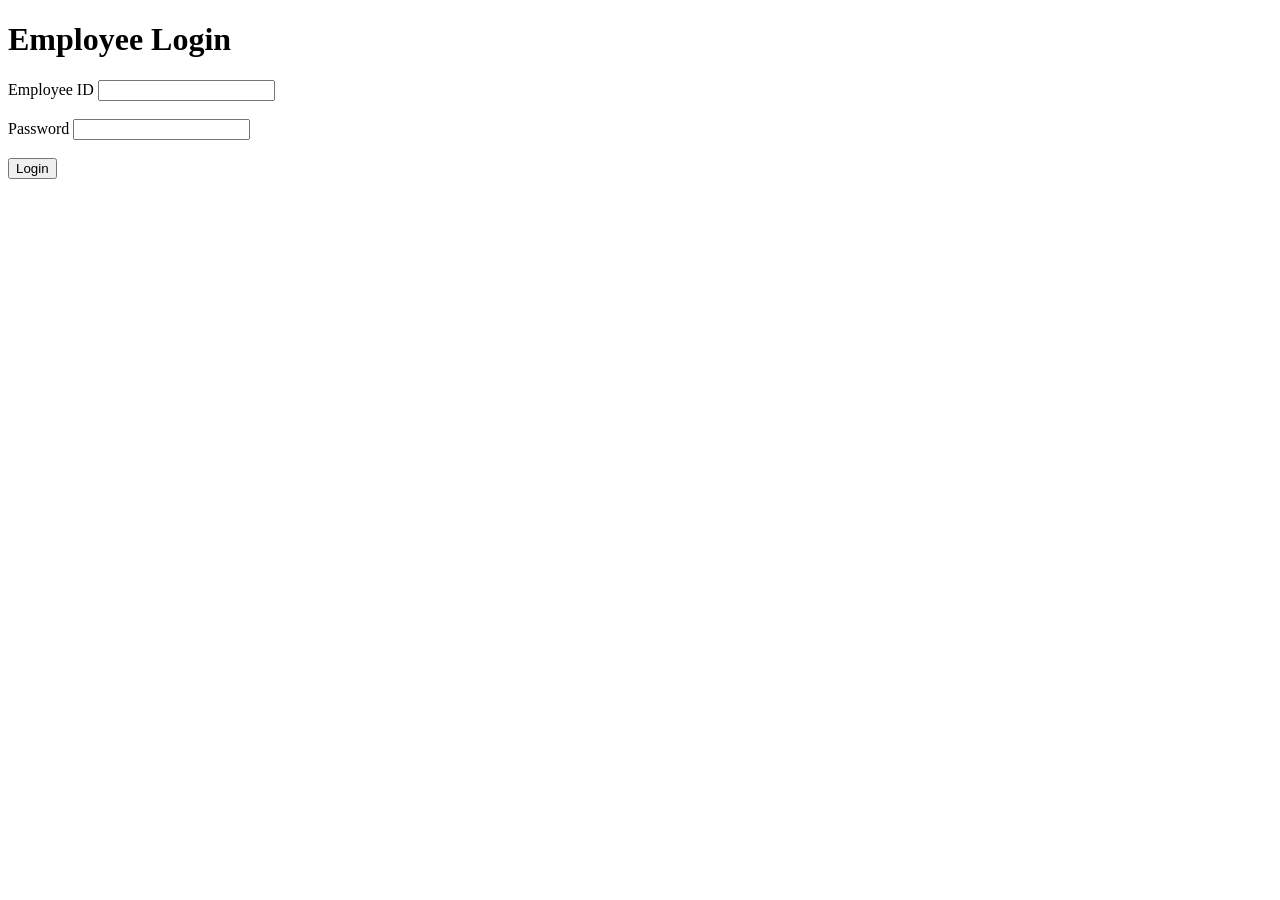
==== src/main/webapp/pages/login.html @ dda712dd "Week 4: Convert LMS to Maven web application with frontend and database integration" ====
<!DOCTYPE html>
<html lang="en">

<head>

    <meta charset="UTF-8">
    <meta name="viewport"
          content="width=device-width, initial-scale=1.0">

    <title>Employee Login</title>

</head>

<body>

<h1>Employee Login</h1>

<form action="../login" method="post">

    <label for="employeeId">
        Employee ID
    </label>

    <input
            type="text"
            id="employeeId"
            name="employeeId"
            required>

    <br><br>

    <label for="password">
        Password
    </label>

    <input
            type="password"
            id="password"
            name="password"
            required>

    <br><br>

    <button type="submit">

        Login

    </button>

</form>

</body>

</html>
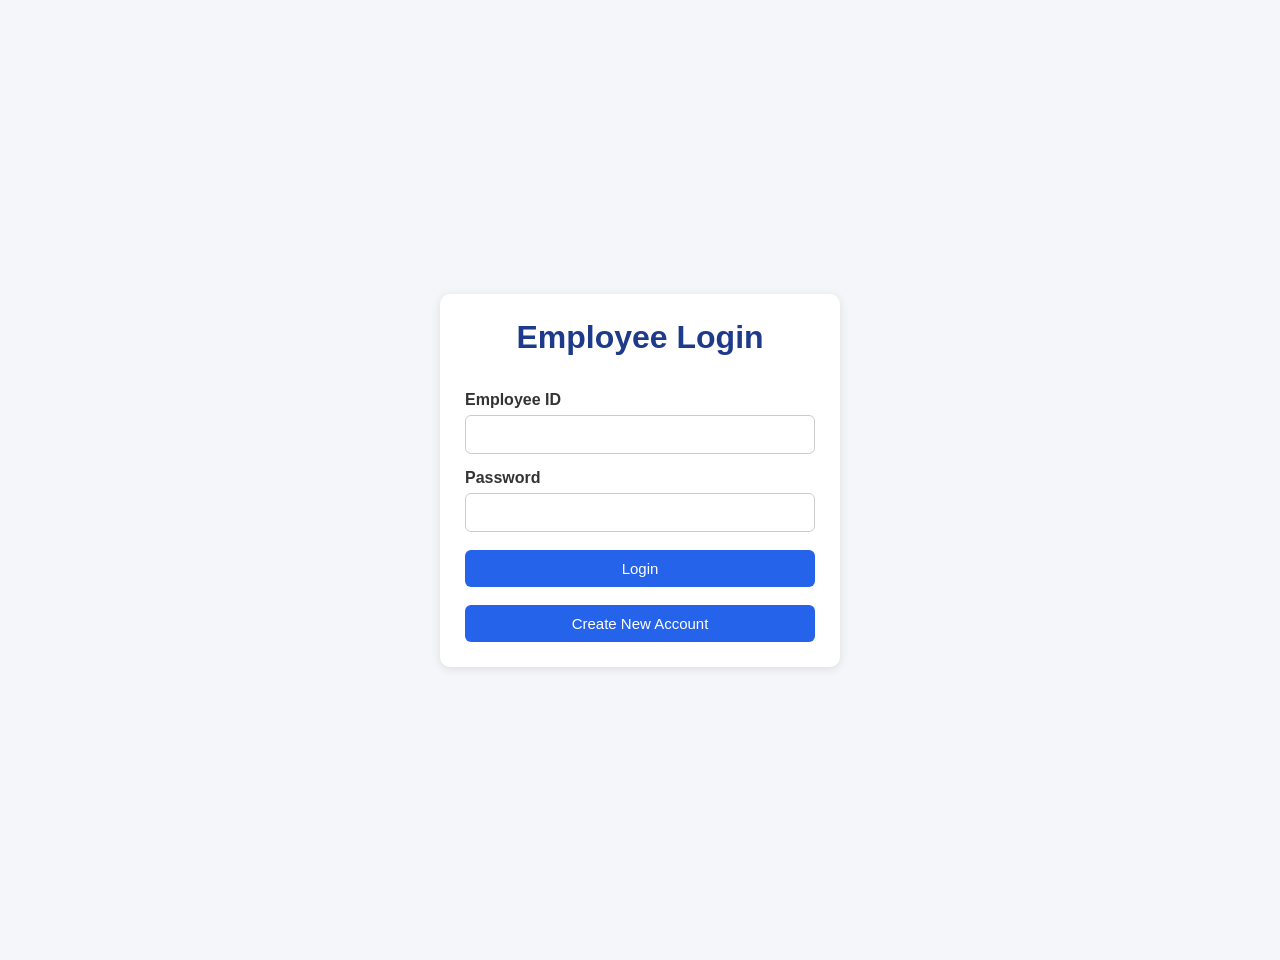
==== commit b8705f73: "Added report generation using threads, CSS styling, and JUnit validation tests" ====
--- a/src/main/webapp/pages/login.html
+++ b/src/main/webapp/pages/login.html
@@ -9,45 +9,56 @@
 
     <title>Employee Login</title>
 
+    <link rel="stylesheet" href="../css/common.css">
+    <link rel="stylesheet" href="../css/login.css">
+
 </head>
 
 <body>
 
-<h1>Employee Login</h1>
+<div class="container">
 
-<form action="../login" method="post">
+    <div class="card">
 
-    <label for="employeeId">
-        Employee ID
-    </label>
+        <h1>Employee Login</h1>
 
-    <input
-            type="text"
-            id="employeeId"
-            name="employeeId"
-            required>
+        <form action="../login" method="post">
 
-    <br><br>
+            <label for="employeeId">
+                Employee ID
+            </label>
 
-    <label for="password">
-        Password
-    </label>
+            <input
+                    type="text"
+                    id="employeeId"
+                    name="employeeId"
+                    required>
 
-    <input
-            type="password"
-            id="password"
-            name="password"
-            required>
+            <label for="password">
+                Password
+            </label>
 
-    <br><br>
+            <input
+                    type="password"
+                    id="password"
+                    name="password"
+                    required>
 
-    <button type="submit">
+            <button type="submit">
+                Login
+            </button>
 
-        Login
+            <button
+                    type="button"
+                    onclick="window.location.href='register.html'">
+                Create New Account
+            </button>
 
-    </button>
+        </form>
 
-</form>
+    </div>
+
+</div>
 
 </body>
 
--- a/src/main/webapp/css/common.css
+++ b/src/main/webapp/css/common.css
@@ -0,0 +1,76 @@
+*{
+    margin:0;
+    padding:0;
+    box-sizing:border-box;
+    font-family:Arial,sans-serif;
+}
+
+body{
+    background:#f4f6f9;
+    color:#333;
+    padding:30px;
+}
+
+h1,h2,h3{
+    text-align:center;
+    color:#1e3a8a;
+    margin-bottom:20px;
+}
+
+a{
+    text-decoration:none;
+}
+
+button,
+input[type="submit"]{
+    background:#2563eb;
+    color:white;
+    border:none;
+    padding:10px 18px;
+    border-radius:6px;
+    cursor:pointer;
+    font-size:15px;
+}
+
+button:hover,
+input[type="submit"]:hover{
+    background:#1d4ed8;
+}
+
+table{
+    width:100%;
+    border-collapse:collapse;
+    margin-top:20px;
+    background:white;
+}
+
+th{
+    background:#2563eb;
+    color:white;
+    padding:12px;
+}
+
+td{
+    padding:10px;
+    text-align:center;
+}
+
+tr:nth-child(even){
+    background:#f8fafc;
+}
+
+.container{
+    width:80%;
+    margin:auto;
+}
+
+.card{
+    background:white;
+    padding:25px;
+    border-radius:10px;
+    box-shadow:0 2px 10px rgba(0,0,0,0.1);
+}
+input,
+select{
+    width:100%;
+}
--- a/src/main/webapp/css/login.css
+++ b/src/main/webapp/css/login.css
@@ -0,0 +1,33 @@
+.container{
+    display:flex;
+    justify-content:center;
+    align-items:center;
+    min-height:100vh;
+}
+
+.card{
+    width:400px;
+}
+
+form{
+    display:flex;
+    flex-direction:column;
+}
+
+label{
+    margin-top:15px;
+    margin-bottom:6px;
+    font-weight:bold;
+}
+
+input{
+    padding:10px;
+    border:1px solid #ccc;
+    border-radius:6px;
+    font-size:15px;
+}
+
+button{
+    margin-top:18px;
+    width:100%;
+}
